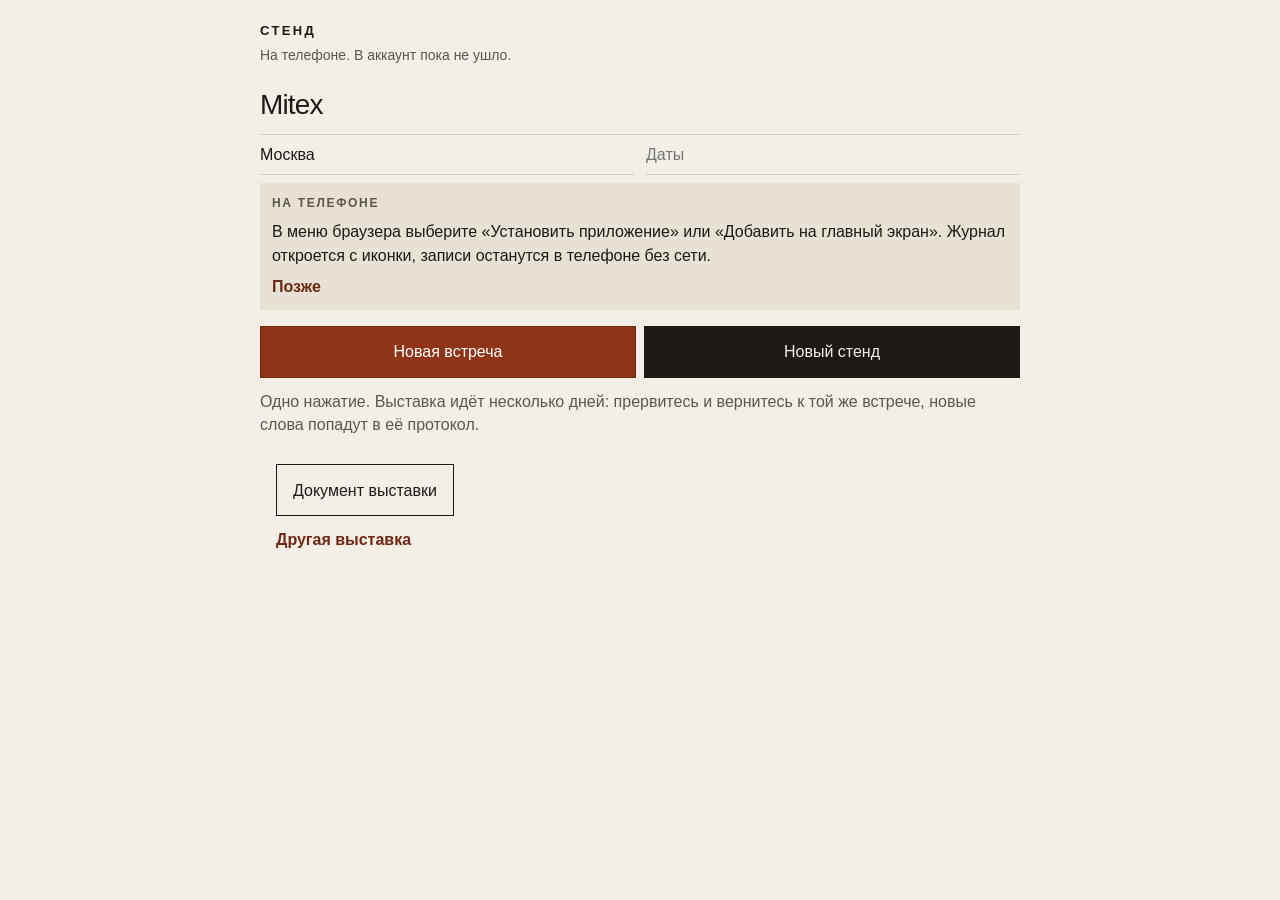
==== index.html @ 7c809248 "Save the exhibition PDF and Excel as smaller parts. Photos inside the files are reduced, and a docum" ====
<!DOCTYPE html><!--5Typ38WqF_5vd6N5c5o2c--><html lang="ru"><head><meta charSet="utf-8"/><meta name="viewport" content="width=device-width, initial-scale=1, viewport-fit=cover"/><link rel="stylesheet" href="/_next/static/css/d3db8dfb517b5f56.css" data-precedence="next"/><link rel="preload" as="script" fetchPriority="low" href="/_next/static/chunks/webpack-4e6bf084ac60582b.js"/><script src="/_next/static/chunks/4bd1b696-c023c6e3521b1417.js" async=""></script><script src="/_next/static/chunks/255-73938ce8a8eac1ad.js" async=""></script><script src="/_next/static/chunks/main-app-fd2603b6288705ba.js" async=""></script><script src="/_next/static/chunks/app/page-063d7e59c516768f.js" async=""></script><meta name="theme-color" content="#f3efe7"/><title>Стенд</title><meta name="description" content="Журнал встреч на выставке: переговоры, визитки и протоколы."/><meta name="application-name" content="Стенд"/><link rel="manifest" href="/manifest.webmanifest"/><meta name="robots" content="noindex, nofollow"/><meta name="mobile-web-app-capable" content="yes"/><meta name="apple-mobile-web-app-title" content="Стенд"/><meta name="apple-mobile-web-app-status-bar-style" content="default"/><link rel="icon" href="/icon-192.png" sizes="192x192" type="image/png"/><link rel="icon" href="/icon.svg" type="image/svg+xml"/><link rel="apple-touch-icon" href="/apple-touch-icon.png" sizes="180x180"/><script src="/_next/static/chunks/polyfills-42372ed130431b0a.js" noModule=""></script></head><body><div hidden=""><!--$--><!--/$--></div><header class="top no-print"><p class="brand">Стенд</p><p class="sync" aria-live="polite">На телефоне</p><h1>Журнал выставки</h1></header><main class="no-print"><p class="lead">Открываю журнал…</p></main><!--$--><!--/$--><script src="/_next/static/chunks/webpack-4e6bf084ac60582b.js" id="_R_" async=""></script><script>(self.__next_f=self.__next_f||[]).push([0])</script><script>self.__next_f.push([1,"1:\"$Sreact.fragment\"\n2:I[9766,[],\"\"]\n3:I[8924,[],\"\"]\n4:I[9556,[\"974\",\"static/chunks/app/page-063d7e59c516768f.js\"],\"FieldApp\"]\n5:I[4431,[],\"OutletBoundary\"]\n7:I[5278,[],\"AsyncMetadataOutlet\"]\n9:I[4431,[],\"ViewportBoundary\"]\nb:I[4431,[],\"MetadataBoundary\"]\nc:\"$Sreact.suspense\"\ne:I[7150,[],\"\"]\n:HL[\"/_next/static/css/d3db8dfb517b5f56.css\",\"style\"]\n"])</script><script>self.__next_f.push([1,"0:{\"P\":null,\"b\":\"5Typ38WqF_5vd6N5c5o2c\",\"p\":\"\",\"c\":[\"\",\"\"],\"i\":false,\"f\":[[[\"\",{\"children\":[\"__PAGE__\",{}]},\"$undefined\",\"$undefined\",true],[\"\",[\"$\",\"$1\",\"c\",{\"children\":[[[\"$\",\"link\",\"0\",{\"rel\":\"stylesheet\",\"href\":\"/_next/static/css/d3db8dfb517b5f56.css\",\"precedence\":\"next\",\"crossOrigin\":\"$undefined\",\"nonce\":\"$undefined\"}]],[\"$\",\"html\",null,{\"lang\":\"ru\",\"children\":[\"$\",\"body\",null,{\"children\":[\"$\",\"$L2\",null,{\"parallelRouterKey\":\"children\",\"error\":\"$undefined\",\"errorStyles\":\"$undefined\",\"errorScripts\":\"$undefined\",\"template\":[\"$\",\"$L3\",null,{}],\"templateStyles\":\"$undefined\",\"templateScripts\":\"$undefined\",\"notFound\":[[[\"$\",\"title\",null,{\"children\":\"404: This page could not be found.\"}],[\"$\",\"div\",null,{\"style\":{\"fontFamily\":\"system-ui,\\\"Segoe UI\\\",Roboto,Helvetica,Arial,sans-serif,\\\"Apple Color Emoji\\\",\\\"Segoe UI Emoji\\\"\",\"height\":\"100vh\",\"textAlign\":\"center\",\"display\":\"flex\",\"flexDirection\":\"column\",\"alignItems\":\"center\",\"justifyContent\":\"center\"},\"children\":[\"$\",\"div\",null,{\"children\":[[\"$\",\"style\",null,{\"dangerouslySetInnerHTML\":{\"__html\":\"body{color:#000;background:#fff;margin:0}.next-error-h1{border-right:1px solid rgba(0,0,0,.3)}@media (prefers-color-scheme:dark){body{color:#fff;background:#000}.next-error-h1{border-right:1px solid rgba(255,255,255,.3)}}\"}}],[\"$\",\"h1\",null,{\"className\":\"next-error-h1\",\"style\":{\"display\":\"inline-block\",\"margin\":\"0 20px 0 0\",\"padding\":\"0 23px 0 0\",\"fontSize\":24,\"fontWeight\":500,\"verticalAlign\":\"top\",\"lineHeight\":\"49px\"},\"children\":404}],[\"$\",\"div\",null,{\"style\":{\"display\":\"inline-block\"},\"children\":[\"$\",\"h2\",null,{\"style\":{\"fontSize\":14,\"fontWeight\":400,\"lineHeight\":\"49px\",\"margin\":0},\"children\":\"This page could not be found.\"}]}]]}]}]],[]],\"forbidden\":\"$undefined\",\"unauthorized\":\"$undefined\"}]}]}]]}],{\"children\":[\"__PAGE__\",[\"$\",\"$1\",\"c\",{\"children\":[[\"$\",\"$L4\",null,{}],null,[\"$\",\"$L5\",null,{\"children\":[\"$L6\",[\"$\",\"$L7\",null,{\"promise\":\"$@8\"}]]}]]}],{},null,false]},null,false],[\"$\",\"$1\",\"h\",{\"children\":[null,[[\"$\",\"$L9\",null,{\"children\":\"$La\"}],null],[\"$\",\"$Lb\",null,{\"children\":[\"$\",\"div\",null,{\"hidden\":true,\"children\":[\"$\",\"$c\",null,{\"fallback\":null,\"children\":\"$Ld\"}]}]}]]}],false]],\"m\":\"$undefined\",\"G\":[\"$e\",[]],\"s\":false,\"S\":true}\n"])</script><script>self.__next_f.push([1,"a:[[\"$\",\"meta\",\"0\",{\"charSet\":\"utf-8\"}],[\"$\",\"meta\",\"1\",{\"name\":\"viewport\",\"content\":\"width=device-width, initial-scale=1, viewport-fit=cover\"}],[\"$\",\"meta\",\"2\",{\"name\":\"theme-color\",\"content\":\"#f3efe7\"}]]\n6:null\n"])</script><script>self.__next_f.push([1,"f:I[622,[],\"IconMark\"]\n"])</script><script>self.__next_f.push([1,"8:{\"metadata\":[[\"$\",\"title\",\"0\",{\"children\":\"Стенд\"}],[\"$\",\"meta\",\"1\",{\"name\":\"description\",\"content\":\"Журнал встреч на выставке: переговоры, визитки и протоколы.\"}],[\"$\",\"meta\",\"2\",{\"name\":\"application-name\",\"content\":\"Стенд\"}],[\"$\",\"link\",\"3\",{\"rel\":\"manifest\",\"href\":\"/manifest.webmanifest\",\"crossOrigin\":\"$undefined\"}],[\"$\",\"meta\",\"4\",{\"name\":\"robots\",\"content\":\"noindex, nofollow\"}],[\"$\",\"meta\",\"5\",{\"name\":\"mobile-web-app-capable\",\"content\":\"yes\"}],[\"$\",\"meta\",\"6\",{\"name\":\"apple-mobile-web-app-title\",\"content\":\"Стенд\"}],[\"$\",\"meta\",\"7\",{\"name\":\"apple-mobile-web-app-status-bar-style\",\"content\":\"default\"}],[\"$\",\"link\",\"8\",{\"rel\":\"icon\",\"href\":\"/icon-192.png\",\"sizes\":\"192x192\",\"type\":\"image/png\"}],[\"$\",\"link\",\"9\",{\"rel\":\"icon\",\"href\":\"/icon.svg\",\"type\":\"image/svg+xml\"}],[\"$\",\"link\",\"10\",{\"rel\":\"apple-touch-icon\",\"href\":\"/apple-touch-icon.png\",\"sizes\":\"180x180\"}],[\"$\",\"$Lf\",\"11\",{}]],\"error\":null,\"digest\":\"$undefined\"}\n"])</script><script>self.__next_f.push([1,"d:\"$8:metadata\"\n"])</script></body></html>
---- _next/static/css/d3db8dfb517b5f56.css ----
:root{color-scheme:light;--paper:#f3efe7;--paper-2:#e7e1d6;--ink:#1c1916;--ink-soft:#5c564c;--line:#d4cdc1;--rust:#8f3418;--rust-deep:#6f2712;--white:#fbf9f5;--green:#1f4d38;--danger:#8f2d2d;--sans:"Segoe UI","Helvetica Neue",sans-serif}*{box-sizing:border-box}html{touch-action:manipulation}body{margin:0;background:var(--paper);color:var(--ink);font:16px/1.45 var(--sans)}button,input,select,textarea{font:inherit;color:inherit}button{cursor:pointer}audio,img{max-width:100%}.print-sheet{display:none}h1,h2,p{margin:0}h2{margin:22px 0 10px;font-size:18px;font-weight:600}.footer-actions,.top,main{width:min(760px,calc(100% - 32px));margin:0 auto}.top{padding:22px 0 8px}.brand{margin:0;font-size:13px;font-weight:600;letter-spacing:.18em;text-transform:uppercase}.sync{margin:4px 0 12px;color:var(--ink-soft);font-size:14px}.show-name,.top input{width:100%;border:0;border-bottom:1px solid var(--line);background:transparent;padding:8px 0}.show-name{font-size:28px;font-weight:500;letter-spacing:-.03em}.stack{display:flex;flex-direction:column;gap:12px;padding-bottom:28px}.meeting-screen{padding-bottom:calc(128px + env(safe-area-inset-bottom))}.chips,.record-panel,button,input,select,textarea{scroll-margin-bottom:calc(128px + env(safe-area-inset-bottom))}.lead{color:var(--ink-soft)}.complete,.hint,.muted{color:var(--ink-soft);font-size:14px}.gaps{color:var(--rust-deep);font-size:14px;font-weight:600}.banner{margin:0 0 16px;padding:12px;background:var(--paper-2);display:flex;flex-direction:column;gap:8px}.kicker{font-size:12px;font-weight:600;letter-spacing:.14em;text-transform:uppercase;color:var(--ink-soft)}.btn,.file-label{min-height:52px;display:inline-flex;align-items:center;justify-content:center;gap:8px;padding:0 16px;border:1px solid var(--ink);background:var(--ink);color:var(--paper);text-align:center}.btn.secondary,.file-label{background:transparent;color:var(--ink)}.btn.rust{background:var(--rust);border-color:var(--rust-deep);color:white}.start-row{grid-template-columns:1fr 1fr;grid-gap:8px}.capture,.start-row{display:grid;gap:8px}.capture{grid-template-columns:1fr 1fr 1fr;grid-gap:8px}.capture .btn{min-height:72px;padding:8px;line-height:1.2}.tag-stand{color:var(--rust-deep);font-size:13px;font-weight:600}.btn:disabled{opacity:.45}.btn .icon,.dock .icon,.record-main .icon{width:22px;height:22px}.linkish{align-self:flex-start;border:0;background:none;padding:0;color:var(--rust-deep);font-weight:600}.danger,.linkish.danger{color:var(--danger)}.field{display:flex;flex-direction:column;gap:6px}.field span,.switcher span{font-size:13px;font-weight:600;letter-spacing:.04em;text-transform:uppercase;color:var(--ink-soft)}.field input,.field select,.field textarea,.notes textarea{width:100%;border:1px solid var(--line);background:var(--white);border-radius:8px;padding:12px;font-size:16px}.grid-2{display:grid;grid-template-columns:1fr 1fr;grid-gap:12px;gap:12px}.actions,.chips,.quiet-files,.row-actions,.segment{display:flex;flex-wrap:wrap;gap:8px}.segment{display:grid;grid-template-columns:1fr 1fr}.chips button,.segment button{min-height:44px;border:1px solid var(--line);background:transparent;padding:0 12px}.chips button[aria-pressed=true],.dock button[aria-pressed=true],.segment button[aria-pressed=true]{background:var(--ink);color:var(--paper);border-color:var(--ink)}.record-panel{border:1px solid var(--ink);background:var(--white);padding:14px;display:flex;flex-direction:column;gap:12px}.record-panel h2{margin:0}.record-main{width:100%}.record-live{min-height:88px;white-space:pre-wrap;background:var(--paper);padding:12px}.rec-flag{font-weight:600}.rec-flag:before{content:"";display:inline-block;width:8px;height:8px;margin-right:8px;background:var(--rust);border-radius:50%}.notes,.rows{list-style:none;margin:0;padding:0}.inbox-banner,.row{width:100%;display:flex;flex-direction:column;align-items:flex-start;gap:4px;padding:14px 0;border:0;border-bottom:1px solid var(--line);background:transparent;text-align:left}.inbox-banner{color:var(--rust-deep);font-weight:600}.row-top{width:100%;display:flex;justify-content:space-between;gap:12px}.tag-new{color:var(--rust-deep)}.tag-current{color:var(--green)}.note-body{white-space:pre-wrap}.notes li{padding:12px 0;border-bottom:1px solid var(--line);display:flex;flex-direction:column;gap:8px}.photo-grid{display:grid;grid-template-columns:repeat(3,1fr);grid-gap:8px;gap:8px}.photo{border:0;padding:0;background:var(--paper-2)}.photo img{display:block;width:100%;height:96px;object-fit:cover}.pending{font-size:14px;color:var(--ink-soft)}.dock{position:fixed;left:0;right:0;bottom:0;z-index:5;display:grid;grid-template-columns:repeat(4,1fr);grid-gap:4px;gap:4px;padding:6px 8px calc(6px + env(safe-area-inset-bottom));background:var(--paper);border-top:1px solid var(--line)}.dock button{min-height:58px;border:0;background:transparent;align-items:center;justify-content:center;gap:4px;font-size:12px;font-weight:600}.dock button,.note-compose{display:flex;flex-direction:column}.note-compose{gap:8px;scroll-margin-bottom:calc(150px + env(safe-area-inset-bottom))}.file{position:absolute;width:1px;height:1px;overflow:hidden;clip:rect(0 0 0 0)}.file-label{position:relative}.lightbox{position:fixed;inset:0;z-index:20;background:#1c1916;color:var(--paper);display:flex;flex-direction:column;gap:12px;padding:16px;overflow:auto}.lightbox .photo img{height:auto;max-height:70vh;object-fit:contain;background:#111}.lightbox input{color:var(--ink);background:var(--paper)}.confirm{display:flex;flex-direction:column;gap:8px}.document{width:100%;min-height:480px;border:0;background:transparent}.footer-actions{display:flex;flex-direction:column;align-items:flex-start;gap:12px;padding-bottom:40px}:focus-visible{outline:2px solid var(--rust-deep);outline-offset:2px}@media (max-width:380px){.grid-2{grid-template-columns:1fr}}@media print{body>:not(.print-sheet){display:none!important}.print-sheet{display:block!important}}
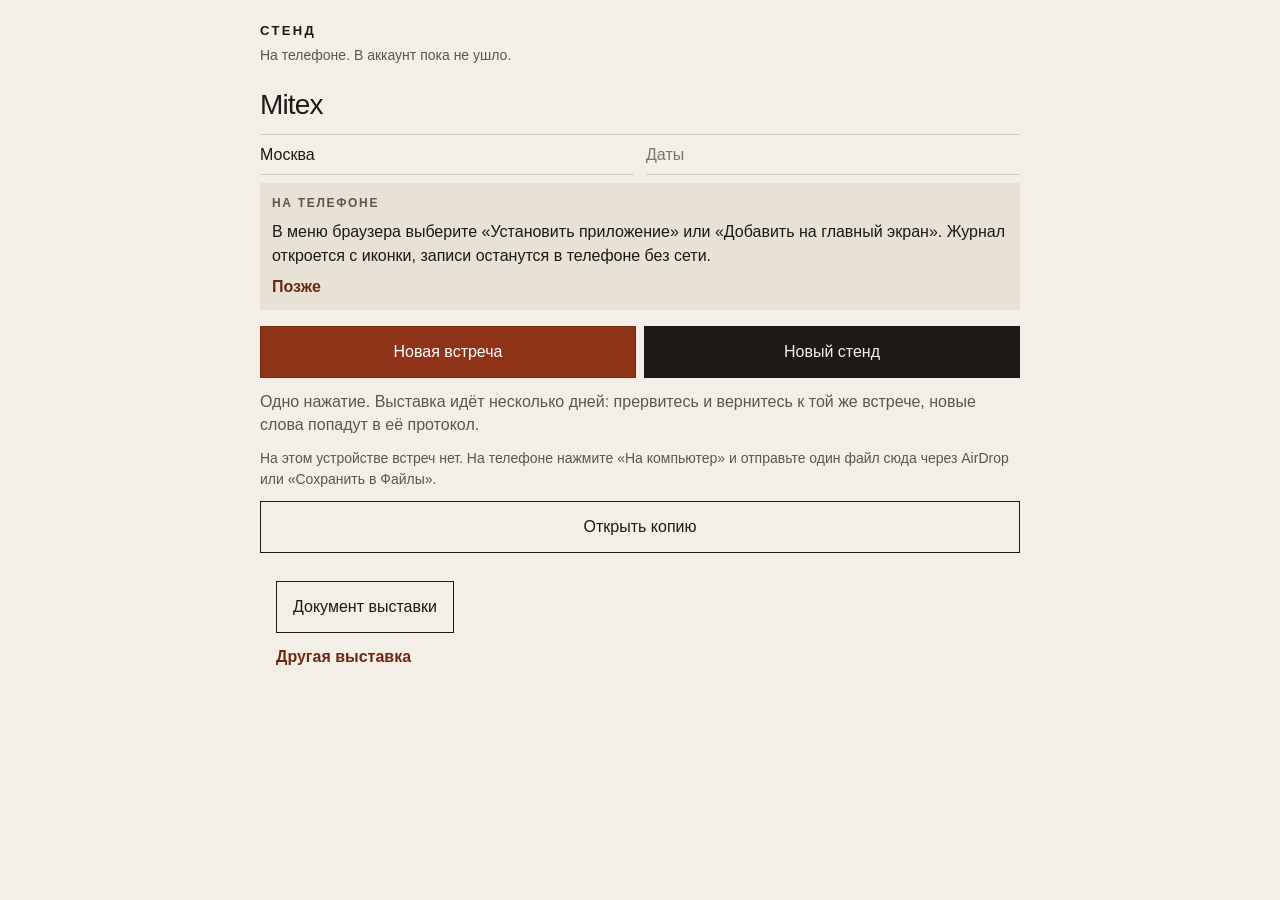
==== commit fde29743: "Send the whole journal to the computer as one file. Meetings and photos leave the phone together, an" ====
--- a/index.html
+++ b/index.html
@@ -1 +1 @@
-<!DOCTYPE html><!--5Typ38WqF_5vd6N5c5o2c--><html lang="ru"><head><meta charSet="utf-8"/><meta name="viewport" content="width=device-width, initial-scale=1, viewport-fit=cover"/><link rel="stylesheet" href="/_next/static/css/d3db8dfb517b5f56.css" data-precedence="next"/><link rel="preload" as="script" fetchPriority="low" href="/_next/static/chunks/webpack-4e6bf084ac60582b.js"/><script src="/_next/static/chunks/4bd1b696-c023c6e3521b1417.js" async=""></script><script src="/_next/static/chunks/255-73938ce8a8eac1ad.js" async=""></script><script src="/_next/static/chunks/main-app-fd2603b6288705ba.js" async=""></script><script src="/_next/static/chunks/app/page-063d7e59c516768f.js" async=""></script><meta name="theme-color" content="#f3efe7"/><title>Стенд</title><meta name="description" content="Журнал встреч на выставке: переговоры, визитки и протоколы."/><meta name="application-name" content="Стенд"/><link rel="manifest" href="/manifest.webmanifest"/><meta name="robots" content="noindex, nofollow"/><meta name="mobile-web-app-capable" content="yes"/><meta name="apple-mobile-web-app-title" content="Стенд"/><meta name="apple-mobile-web-app-status-bar-style" content="default"/><link rel="icon" href="/icon-192.png" sizes="192x192" type="image/png"/><link rel="icon" href="/icon.svg" type="image/svg+xml"/><link rel="apple-touch-icon" href="/apple-touch-icon.png" sizes="180x180"/><script src="/_next/static/chunks/polyfills-42372ed130431b0a.js" noModule=""></script></head><body><div hidden=""><!--$--><!--/$--></div><header class="top no-print"><p class="brand">Стенд</p><p class="sync" aria-live="polite">На телефоне</p><h1>Журнал выставки</h1></header><main class="no-print"><p class="lead">Открываю журнал…</p></main><!--$--><!--/$--><script src="/_next/static/chunks/webpack-4e6bf084ac60582b.js" id="_R_" async=""></script><script>(self.__next_f=self.__next_f||[]).push([0])</script><script>self.__next_f.push([1,"1:\"$Sreact.fragment\"\n2:I[9766,[],\"\"]\n3:I[8924,[],\"\"]\n4:I[9556,[\"974\",\"static/chunks/app/page-063d7e59c516768f.js\"],\"FieldApp\"]\n5:I[4431,[],\"OutletBoundary\"]\n7:I[5278,[],\"AsyncMetadataOutlet\"]\n9:I[4431,[],\"ViewportBoundary\"]\nb:I[4431,[],\"MetadataBoundary\"]\nc:\"$Sreact.suspense\"\ne:I[7150,[],\"\"]\n:HL[\"/_next/static/css/d3db8dfb517b5f56.css\",\"style\"]\n"])</script><script>self.__next_f.push([1,"0:{\"P\":null,\"b\":\"5Typ38WqF_5vd6N5c5o2c\",\"p\":\"\",\"c\":[\"\",\"\"],\"i\":false,\"f\":[[[\"\",{\"children\":[\"__PAGE__\",{}]},\"$undefined\",\"$undefined\",true],[\"\",[\"$\",\"$1\",\"c\",{\"children\":[[[\"$\",\"link\",\"0\",{\"rel\":\"stylesheet\",\"href\":\"/_next/static/css/d3db8dfb517b5f56.css\",\"precedence\":\"next\",\"crossOrigin\":\"$undefined\",\"nonce\":\"$undefined\"}]],[\"$\",\"html\",null,{\"lang\":\"ru\",\"children\":[\"$\",\"body\",null,{\"children\":[\"$\",\"$L2\",null,{\"parallelRouterKey\":\"children\",\"error\":\"$undefined\",\"errorStyles\":\"$undefined\",\"errorScripts\":\"$undefined\",\"template\":[\"$\",\"$L3\",null,{}],\"templateStyles\":\"$undefined\",\"templateScripts\":\"$undefined\",\"notFound\":[[[\"$\",\"title\",null,{\"children\":\"404: This page could not be found.\"}],[\"$\",\"div\",null,{\"style\":{\"fontFamily\":\"system-ui,\\\"Segoe UI\\\",Roboto,Helvetica,Arial,sans-serif,\\\"Apple Color Emoji\\\",\\\"Segoe UI Emoji\\\"\",\"height\":\"100vh\",\"textAlign\":\"center\",\"display\":\"flex\",\"flexDirection\":\"column\",\"alignItems\":\"center\",\"justifyContent\":\"center\"},\"children\":[\"$\",\"div\",null,{\"children\":[[\"$\",\"style\",null,{\"dangerouslySetInnerHTML\":{\"__html\":\"body{color:#000;background:#fff;margin:0}.next-error-h1{border-right:1px solid rgba(0,0,0,.3)}@media (prefers-color-scheme:dark){body{color:#fff;background:#000}.next-error-h1{border-right:1px solid rgba(255,255,255,.3)}}\"}}],[\"$\",\"h1\",null,{\"className\":\"next-error-h1\",\"style\":{\"display\":\"inline-block\",\"margin\":\"0 20px 0 0\",\"padding\":\"0 23px 0 0\",\"fontSize\":24,\"fontWeight\":500,\"verticalAlign\":\"top\",\"lineHeight\":\"49px\"},\"children\":404}],[\"$\",\"div\",null,{\"style\":{\"display\":\"inline-block\"},\"children\":[\"$\",\"h2\",null,{\"style\":{\"fontSize\":14,\"fontWeight\":400,\"lineHeight\":\"49px\",\"margin\":0},\"children\":\"This page could not be found.\"}]}]]}]}]],[]],\"forbidden\":\"$undefined\",\"unauthorized\":\"$undefined\"}]}]}]]}],{\"children\":[\"__PAGE__\",[\"$\",\"$1\",\"c\",{\"children\":[[\"$\",\"$L4\",null,{}],null,[\"$\",\"$L5\",null,{\"children\":[\"$L6\",[\"$\",\"$L7\",null,{\"promise\":\"$@8\"}]]}]]}],{},null,false]},null,false],[\"$\",\"$1\",\"h\",{\"children\":[null,[[\"$\",\"$L9\",null,{\"children\":\"$La\"}],null],[\"$\",\"$Lb\",null,{\"children\":[\"$\",\"div\",null,{\"hidden\":true,\"children\":[\"$\",\"$c\",null,{\"fallback\":null,\"children\":\"$Ld\"}]}]}]]}],false]],\"m\":\"$undefined\",\"G\":[\"$e\",[]],\"s\":false,\"S\":true}\n"])</script><script>self.__next_f.push([1,"a:[[\"$\",\"meta\",\"0\",{\"charSet\":\"utf-8\"}],[\"$\",\"meta\",\"1\",{\"name\":\"viewport\",\"content\":\"width=device-width, initial-scale=1, viewport-fit=cover\"}],[\"$\",\"meta\",\"2\",{\"name\":\"theme-color\",\"content\":\"#f3efe7\"}]]\n6:null\n"])</script><script>self.__next_f.push([1,"f:I[622,[],\"IconMark\"]\n"])</script><script>self.__next_f.push([1,"8:{\"metadata\":[[\"$\",\"title\",\"0\",{\"children\":\"Стенд\"}],[\"$\",\"meta\",\"1\",{\"name\":\"description\",\"content\":\"Журнал встреч на выставке: переговоры, визитки и протоколы.\"}],[\"$\",\"meta\",\"2\",{\"name\":\"application-name\",\"content\":\"Стенд\"}],[\"$\",\"link\",\"3\",{\"rel\":\"manifest\",\"href\":\"/manifest.webmanifest\",\"crossOrigin\":\"$undefined\"}],[\"$\",\"meta\",\"4\",{\"name\":\"robots\",\"content\":\"noindex, nofollow\"}],[\"$\",\"meta\",\"5\",{\"name\":\"mobile-web-app-capable\",\"content\":\"yes\"}],[\"$\",\"meta\",\"6\",{\"name\":\"apple-mobile-web-app-title\",\"content\":\"Стенд\"}],[\"$\",\"meta\",\"7\",{\"name\":\"apple-mobile-web-app-status-bar-style\",\"content\":\"default\"}],[\"$\",\"link\",\"8\",{\"rel\":\"icon\",\"href\":\"/icon-192.png\",\"sizes\":\"192x192\",\"type\":\"image/png\"}],[\"$\",\"link\",\"9\",{\"rel\":\"icon\",\"href\":\"/icon.svg\",\"type\":\"image/svg+xml\"}],[\"$\",\"link\",\"10\",{\"rel\":\"apple-touch-icon\",\"href\":\"/apple-touch-icon.png\",\"sizes\":\"180x180\"}],[\"$\",\"$Lf\",\"11\",{}]],\"error\":null,\"digest\":\"$undefined\"}\n"])</script><script>self.__next_f.push([1,"d:\"$8:metadata\"\n"])</script></body></html>+<!DOCTYPE html><!--2RlmUFxxx5aH5lV0FmsCS--><html lang="ru"><head><meta charSet="utf-8"/><meta name="viewport" content="width=device-width, initial-scale=1, viewport-fit=cover"/><link rel="stylesheet" href="/_next/static/css/d3db8dfb517b5f56.css" data-precedence="next"/><link rel="preload" as="script" fetchPriority="low" href="/_next/static/chunks/webpack-4e6bf084ac60582b.js"/><script src="/_next/static/chunks/4bd1b696-c023c6e3521b1417.js" async=""></script><script src="/_next/static/chunks/255-73938ce8a8eac1ad.js" async=""></script><script src="/_next/static/chunks/main-app-fd2603b6288705ba.js" async=""></script><script src="/_next/static/chunks/app/page-f2d2dfdc9c67c453.js" async=""></script><meta name="theme-color" content="#f3efe7"/><title>Стенд</title><meta name="description" content="Журнал встреч на выставке: переговоры, визитки и протоколы."/><meta name="application-name" content="Стенд"/><link rel="manifest" href="/manifest.webmanifest"/><meta name="robots" content="noindex, nofollow"/><meta name="mobile-web-app-capable" content="yes"/><meta name="apple-mobile-web-app-title" content="Стенд"/><meta name="apple-mobile-web-app-status-bar-style" content="default"/><link rel="icon" href="/icon-192.png" sizes="192x192" type="image/png"/><link rel="icon" href="/icon.svg" type="image/svg+xml"/><link rel="apple-touch-icon" href="/apple-touch-icon.png" sizes="180x180"/><script src="/_next/static/chunks/polyfills-42372ed130431b0a.js" noModule=""></script></head><body><div hidden=""><!--$--><!--/$--></div><header class="top no-print"><p class="brand">Стенд</p><p class="sync" aria-live="polite">На телефоне</p><h1>Журнал выставки</h1></header><main class="no-print"><p class="lead">Открываю журнал…</p></main><!--$--><!--/$--><script src="/_next/static/chunks/webpack-4e6bf084ac60582b.js" id="_R_" async=""></script><script>(self.__next_f=self.__next_f||[]).push([0])</script><script>self.__next_f.push([1,"1:\"$Sreact.fragment\"\n2:I[9766,[],\"\"]\n3:I[8924,[],\"\"]\n4:I[5381,[\"974\",\"static/chunks/app/page-f2d2dfdc9c67c453.js\"],\"FieldApp\"]\n5:I[4431,[],\"OutletBoundary\"]\n7:I[5278,[],\"AsyncMetadataOutlet\"]\n9:I[4431,[],\"ViewportBoundary\"]\nb:I[4431,[],\"MetadataBoundary\"]\nc:\"$Sreact.suspense\"\ne:I[7150,[],\"\"]\n:HL[\"/_next/static/css/d3db8dfb517b5f56.css\",\"style\"]\n"])</script><script>self.__next_f.push([1,"0:{\"P\":null,\"b\":\"2RlmUFxxx5aH5lV0FmsCS\",\"p\":\"\",\"c\":[\"\",\"\"],\"i\":false,\"f\":[[[\"\",{\"children\":[\"__PAGE__\",{}]},\"$undefined\",\"$undefined\",true],[\"\",[\"$\",\"$1\",\"c\",{\"children\":[[[\"$\",\"link\",\"0\",{\"rel\":\"stylesheet\",\"href\":\"/_next/static/css/d3db8dfb517b5f56.css\",\"precedence\":\"next\",\"crossOrigin\":\"$undefined\",\"nonce\":\"$undefined\"}]],[\"$\",\"html\",null,{\"lang\":\"ru\",\"children\":[\"$\",\"body\",null,{\"children\":[\"$\",\"$L2\",null,{\"parallelRouterKey\":\"children\",\"error\":\"$undefined\",\"errorStyles\":\"$undefined\",\"errorScripts\":\"$undefined\",\"template\":[\"$\",\"$L3\",null,{}],\"templateStyles\":\"$undefined\",\"templateScripts\":\"$undefined\",\"notFound\":[[[\"$\",\"title\",null,{\"children\":\"404: This page could not be found.\"}],[\"$\",\"div\",null,{\"style\":{\"fontFamily\":\"system-ui,\\\"Segoe UI\\\",Roboto,Helvetica,Arial,sans-serif,\\\"Apple Color Emoji\\\",\\\"Segoe UI Emoji\\\"\",\"height\":\"100vh\",\"textAlign\":\"center\",\"display\":\"flex\",\"flexDirection\":\"column\",\"alignItems\":\"center\",\"justifyContent\":\"center\"},\"children\":[\"$\",\"div\",null,{\"children\":[[\"$\",\"style\",null,{\"dangerouslySetInnerHTML\":{\"__html\":\"body{color:#000;background:#fff;margin:0}.next-error-h1{border-right:1px solid rgba(0,0,0,.3)}@media (prefers-color-scheme:dark){body{color:#fff;background:#000}.next-error-h1{border-right:1px solid rgba(255,255,255,.3)}}\"}}],[\"$\",\"h1\",null,{\"className\":\"next-error-h1\",\"style\":{\"display\":\"inline-block\",\"margin\":\"0 20px 0 0\",\"padding\":\"0 23px 0 0\",\"fontSize\":24,\"fontWeight\":500,\"verticalAlign\":\"top\",\"lineHeight\":\"49px\"},\"children\":404}],[\"$\",\"div\",null,{\"style\":{\"display\":\"inline-block\"},\"children\":[\"$\",\"h2\",null,{\"style\":{\"fontSize\":14,\"fontWeight\":400,\"lineHeight\":\"49px\",\"margin\":0},\"children\":\"This page could not be found.\"}]}]]}]}]],[]],\"forbidden\":\"$undefined\",\"unauthorized\":\"$undefined\"}]}]}]]}],{\"children\":[\"__PAGE__\",[\"$\",\"$1\",\"c\",{\"children\":[[\"$\",\"$L4\",null,{}],null,[\"$\",\"$L5\",null,{\"children\":[\"$L6\",[\"$\",\"$L7\",null,{\"promise\":\"$@8\"}]]}]]}],{},null,false]},null,false],[\"$\",\"$1\",\"h\",{\"children\":[null,[[\"$\",\"$L9\",null,{\"children\":\"$La\"}],null],[\"$\",\"$Lb\",null,{\"children\":[\"$\",\"div\",null,{\"hidden\":true,\"children\":[\"$\",\"$c\",null,{\"fallback\":null,\"children\":\"$Ld\"}]}]}]]}],false]],\"m\":\"$undefined\",\"G\":[\"$e\",[]],\"s\":false,\"S\":true}\n"])</script><script>self.__next_f.push([1,"a:[[\"$\",\"meta\",\"0\",{\"charSet\":\"utf-8\"}],[\"$\",\"meta\",\"1\",{\"name\":\"viewport\",\"content\":\"width=device-width, initial-scale=1, viewport-fit=cover\"}],[\"$\",\"meta\",\"2\",{\"name\":\"theme-color\",\"content\":\"#f3efe7\"}]]\n6:null\n"])</script><script>self.__next_f.push([1,"f:I[622,[],\"IconMark\"]\n"])</script><script>self.__next_f.push([1,"8:{\"metadata\":[[\"$\",\"title\",\"0\",{\"children\":\"Стенд\"}],[\"$\",\"meta\",\"1\",{\"name\":\"description\",\"content\":\"Журнал встреч на выставке: переговоры, визитки и протоколы.\"}],[\"$\",\"meta\",\"2\",{\"name\":\"application-name\",\"content\":\"Стенд\"}],[\"$\",\"link\",\"3\",{\"rel\":\"manifest\",\"href\":\"/manifest.webmanifest\",\"crossOrigin\":\"$undefined\"}],[\"$\",\"meta\",\"4\",{\"name\":\"robots\",\"content\":\"noindex, nofollow\"}],[\"$\",\"meta\",\"5\",{\"name\":\"mobile-web-app-capable\",\"content\":\"yes\"}],[\"$\",\"meta\",\"6\",{\"name\":\"apple-mobile-web-app-title\",\"content\":\"Стенд\"}],[\"$\",\"meta\",\"7\",{\"name\":\"apple-mobile-web-app-status-bar-style\",\"content\":\"default\"}],[\"$\",\"link\",\"8\",{\"rel\":\"icon\",\"href\":\"/icon-192.png\",\"sizes\":\"192x192\",\"type\":\"image/png\"}],[\"$\",\"link\",\"9\",{\"rel\":\"icon\",\"href\":\"/icon.svg\",\"type\":\"image/svg+xml\"}],[\"$\",\"link\",\"10\",{\"rel\":\"apple-touch-icon\",\"href\":\"/apple-touch-icon.png\",\"sizes\":\"180x180\"}],[\"$\",\"$Lf\",\"11\",{}]],\"error\":null,\"digest\":\"$undefined\"}\n"])</script><script>self.__next_f.push([1,"d:\"$8:metadata\"\n"])</script></body></html>
